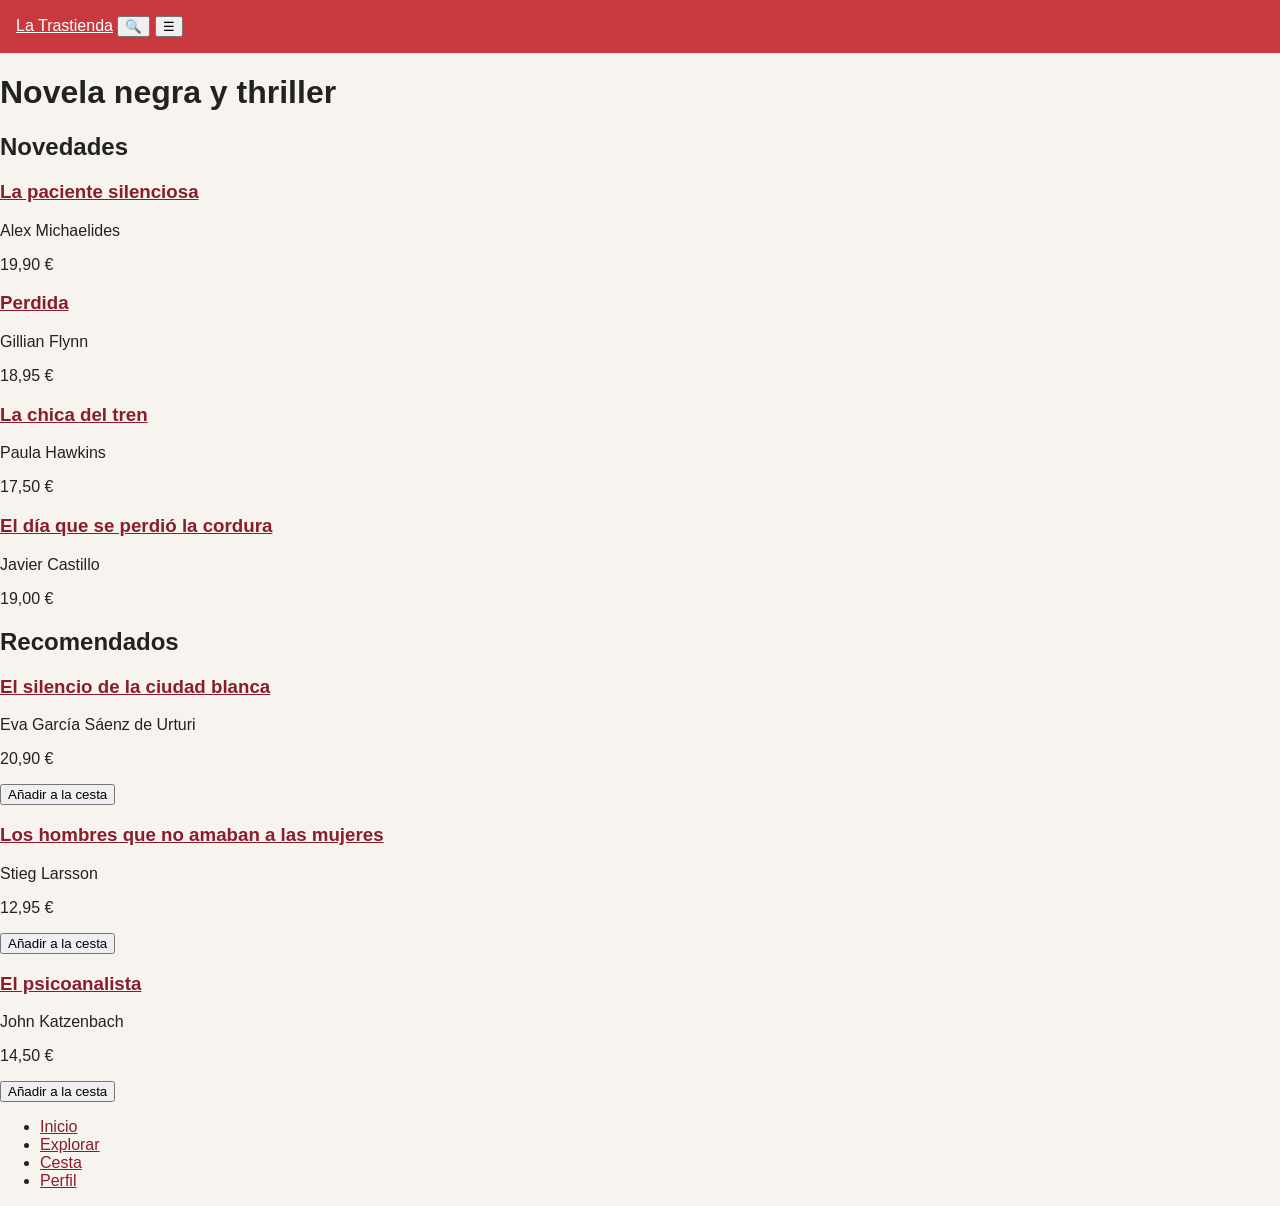
==== trastienda-ud4/index.html @ a959db3f "Finalización ejercicio 1" ====
<!DOCTYPE html>
<html lang="es">
<head>
  <meta charset="UTF-8">
  <meta name="viewport" content="width=device-width, initial-scale=1.0">
  <title>La Trastienda · Novela negra y thriller</title>
  <link rel="stylesheet" href="css/estilos.css">
</head>
<body>
  <header>
    <a href="index.html">La Trastienda</a>
    <button type="button" aria-label="Buscar">🔍</button>
    <button type="button" aria-label="Abrir menú">☰</button>
  </header>

  <main>
    <h1>Novela negra y thriller</h1>

    <section>
      <h2>Novedades</h2>

      <article>
        <h3><a href="detalle.html">La paciente silenciosa</a></h3>
        <p>Alex Michaelides</p>
        <p>19,90 €</p>
      </article>

      <article>
        <h3><a href="detalle.html">Perdida</a></h3>
        <p>Gillian Flynn</p>
        <p>18,95 €</p>
      </article>

      <article>
        <h3><a href="detalle.html">La chica del tren</a></h3>
        <p>Paula Hawkins</p>
        <p>17,50 €</p>
      </article>

      <article>
        <h3><a href="detalle.html">El día que se perdió la cordura</a></h3>
        <p>Javier Castillo</p>
        <p>19,00 €</p>
      </article>
    </section>

    <section>
      <h2>Recomendados</h2>

      <article>
        <h3><a href="detalle.html">El silencio de la ciudad blanca</a></h3>
        <p>Eva García Sáenz de Urturi</p>
        <p>20,90 €</p>
        <button type="button">Añadir a la cesta</button>
      </article>

      <article>
        <h3><a href="detalle.html">Los hombres que no amaban a las mujeres</a></h3>
        <p>Stieg Larsson</p>
        <p>12,95 €</p>
        <button type="button">Añadir a la cesta</button>
      </article>

      <article>
        <h3><a href="detalle.html">El psicoanalista</a></h3>
        <p>John Katzenbach</p>
        <p>14,50 €</p>
        <button type="button">Añadir a la cesta</button>
      </article>
    </section>
  </main>

  <nav aria-label="Secciones de la app">
    <ul>
      <li><a href="index.html" aria-current="page">Inicio</a></li>
      <li><a href="explorar.html">Explorar</a></li>
      <li><a href="carrito.html">Cesta</a></li>
      <li><a href="perfil.html">Perfil</a></li>
    </ul>
  </nav>
</body>
</html>
---- trastienda-ud4/css/estilos.css ----
body {
  font-family: Arial, Helvetica, sans-serif;
  color: #222;
  background-color: #f7f4ef;
  margin: 0;
}

header {
  background-color: #c9383f;
  padding: 1rem;
}

a {
  color: #8a1c2b;
}

header a {
  color: #fff;
}
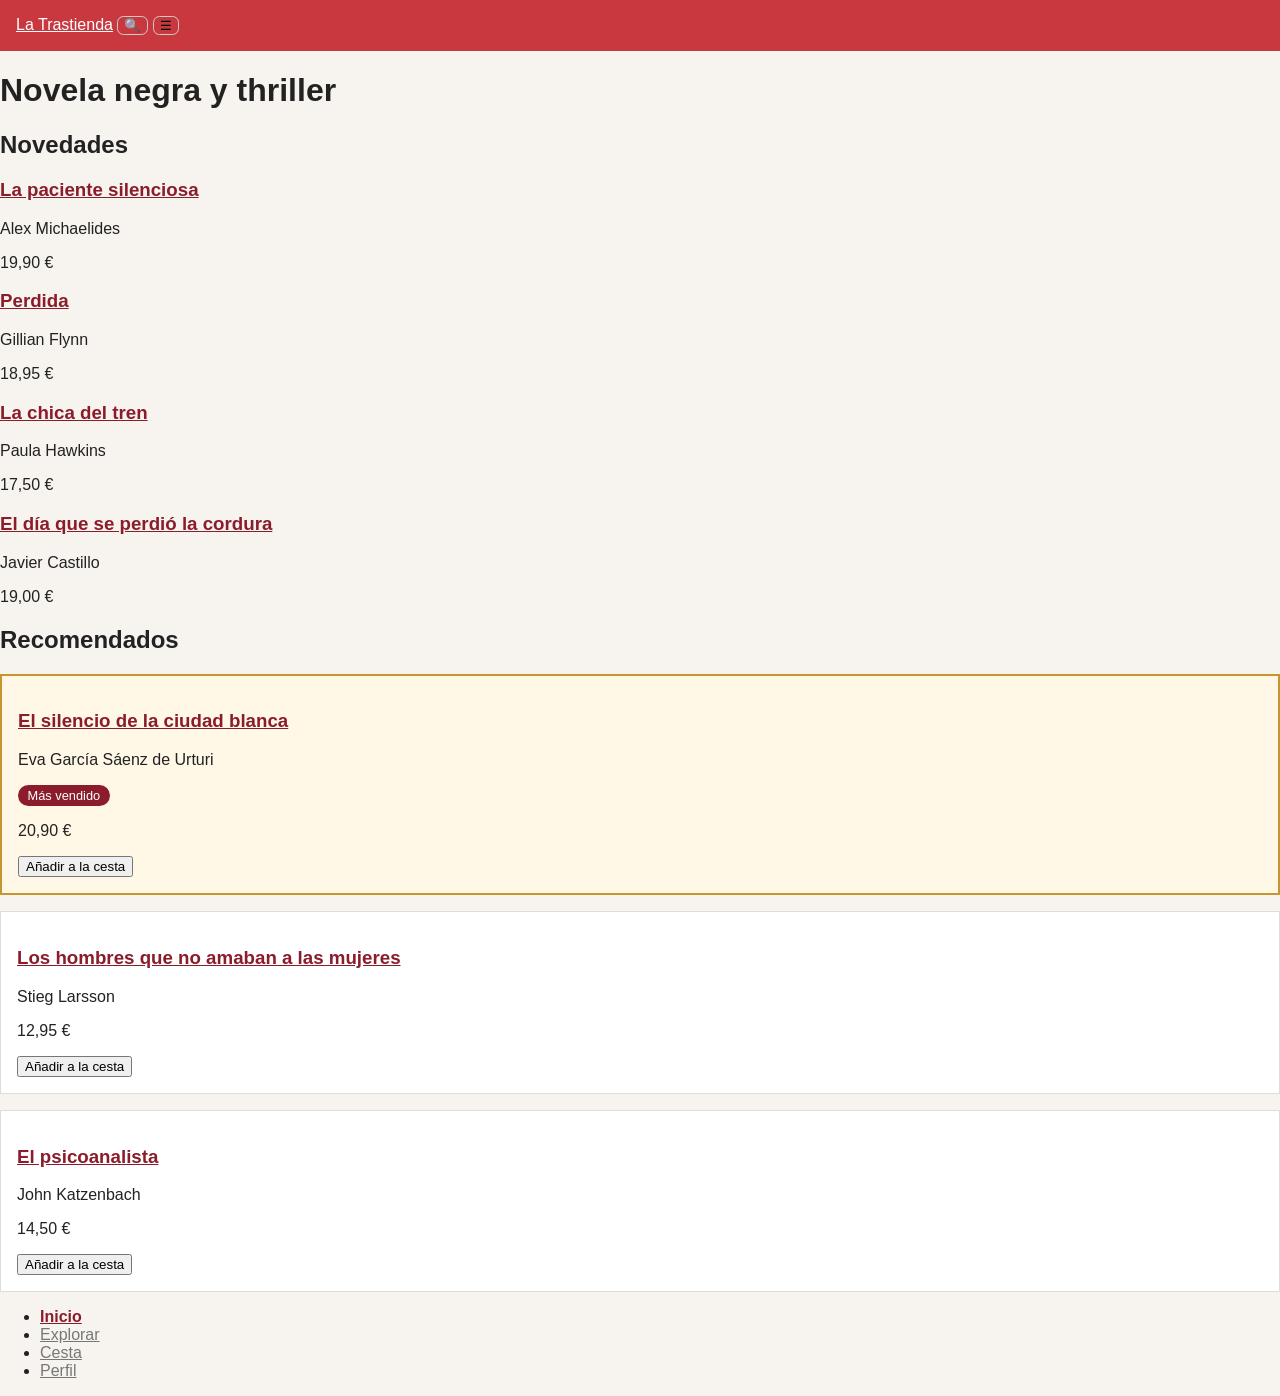
==== commit eedfebb1: "Finalización Parte 2" ====
--- a/trastienda-ud4/index.html
+++ b/trastienda-ud4/index.html
@@ -47,21 +47,23 @@
     <section>
       <h2>Recomendados</h2>
 
-      <article>
+      <article class="card">
         <h3><a href="detalle.html">El silencio de la ciudad blanca</a></h3>
         <p>Eva García Sáenz de Urturi</p>
+         <span class="badge">Más vendido</span>
         <p>20,90 €</p>
         <button type="button">Añadir a la cesta</button>
       </article>
 
-      <article>
+      <article class="card">
         <h3><a href="detalle.html">Los hombres que no amaban a las mujeres</a></h3>
         <p>Stieg Larsson</p>
+        <span class="badge"></span>
         <p>12,95 €</p>
         <button type="button">Añadir a la cesta</button>
       </article>
 
-      <article>
+      <article class="card">
         <h3><a href="detalle.html">El psicoanalista</a></h3>
         <p>John Katzenbach</p>
         <p>14,50 €</p>
--- a/trastienda-ud4/css/estilos.css
+++ b/trastienda-ud4/css/estilos.css
@@ -16,4 +16,58 @@
 
 header a {
   color: #fff;
+}
+
+nav a[aria-current="page"] {
+  color: #8a1c2b;   
+  font-weight: bold;
+}
+
+nav a:not([aria-current="page"]) {
+  color: #777;
+}
+
+nav a:not([aria-current="page"]):hover {
+  color: #222;
+}
+
+nav a:not([aria-current="page"]):focus-visible {
+  outline: 3px solid #1f2a44;
+  outline-offset: 2px;
+}
+
+.card {
+  background-color: #fff;
+  border: 1px solid #ddd;
+  padding: 1rem;
+  margin-bottom: 1rem;
+}
+
+h2 + .card {
+  border: 2px solid #8a1c2b;
+}
+
+.badge {
+  display: inline-block;
+  background-color: #8a1c2b;
+  color: #fff;
+  font-size: 0.8rem;
+  padding: 0.2rem 0.6rem;
+  border-radius: 1rem;
+}
+
+.badge:empty {
+  display: none;
+}
+
+article:has(.badge:not(:empty)) {
+  border: 2px solid #c8962e;
+  background-color: #fff8e6;
+}
+
+button[aria-label] {
+  background: none;
+  border: 1px solid #ccc;
+  border-radius: 0.4rem;
+  cursor: pointer;
 }
